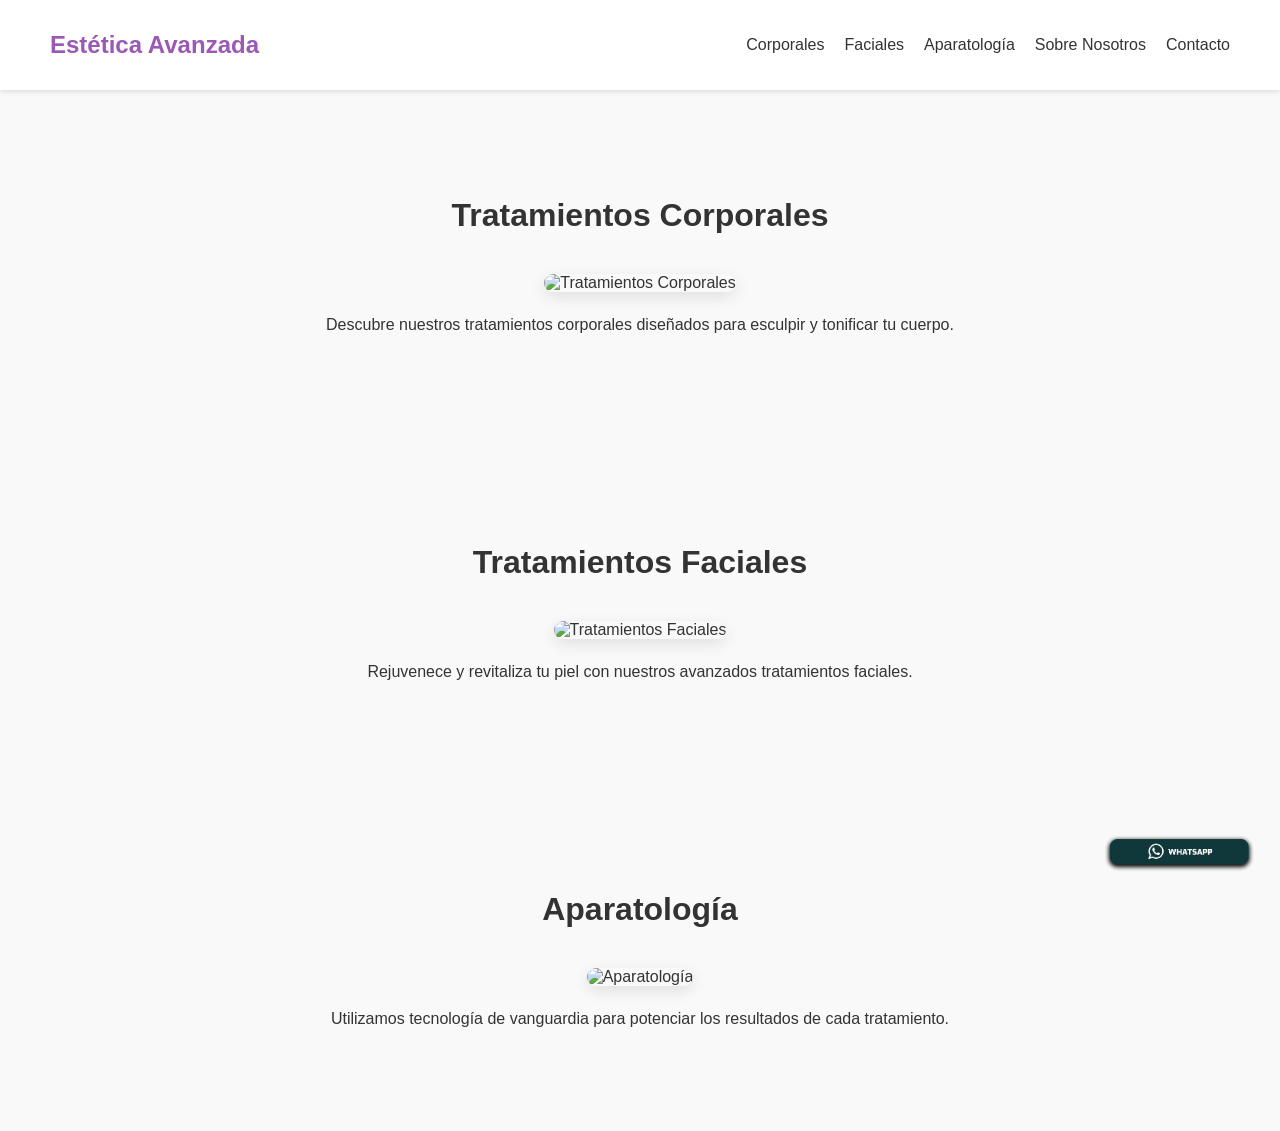
==== index.html @ 33330d05 "first commit" ====
<!DOCTYPE html>
<html lang="es">
<head>
    <meta charset="UTF-8">
    <meta name="viewport" content="width=device-width, initial-scale=1.0">
    <title>Centro de Estética Avanzada</title>
    <link rel="stylesheet" href="index.css">
    <link rel="stylesheet" href="https://cdnjs.cloudflare.com/ajax/libs/font-awesome/6.5.0/css/all.min.css">
    <link rel="stylesheet" href="https://unpkg.com/aos@2.3.1/dist/aos.css" />
</head>
<body>

    <!-- Menú de navegación -->
    <header>
        <div class="logo">Estética Avanzada</div>
        <nav>
            <ul class="nav-links">
                <li><a href="#corporales">Corporales</a></li>
                <li><a href="#faciales">Faciales</a></li>
                <li><a href="#aparatologia">Aparatología</a></li>
                <li><a href="sobrenosotros.html">Sobre Nosotros</a></li>
                <li><a href="contacto.html">Contacto</a></li>
            </ul>
            <div class="menu-icon">
                <i class="fas fa-spa"></i>
            </div>
        </nav>
    </header>

    <!-- Sección: Tratamientos Corporales -->
    <section id="corporales" data-aos="fade-up">
        <h2>Tratamientos Corporales</h2>
        <img src="img/Captura3.png" alt="Tratamientos Corporales">
        <p>Descubre nuestros tratamientos corporales diseñados para esculpir y tonificar tu cuerpo.</p>
    </section>

    <!-- Sección: Tratamientos Faciales -->
    <section id="faciales" data-aos="fade-up">
        <h2>Tratamientos Faciales</h2>
        <img src="img/Captura.png" alt="Tratamientos Faciales">
        <p>Rejuvenece y revitaliza tu piel con nuestros avanzados tratamientos faciales.</p>
    </section>

    <!-- Sección: Aparatología -->
    <section id="aparatologia" data-aos="fade-up">
        <h2>Aparatología</h2>
        <img src="img/Captura2.png" alt="Aparatología">
        <p>Utilizamos tecnología de vanguardia para potenciar los resultados de cada tratamiento.</p>
    </section>

    <!-- Botón flotante WhatsApp -->
    <a href="https://wa.me/1234567890" class="whatsapp-button" target="_blank">
        <img src="img/BOTON-WHATSAPP.webp" alt="WhatsApp">
    </a>

    <!-- Scripts -->
    <script src="script.js"></script>
    <script src="https://unpkg.com/aos@2.3.1/dist/aos.js"></script>
    <script>
      AOS.init();
    </script>

    <script>
    const menuIcon = document.querySelector('.menu-icon');
    const navLinks = document.querySelector('.nav-links');
    menuIcon.addEventListener('click', () => {
        navLinks.classList.toggle('active');
    });
    </script>
</body>
</html>
---- index.css ----
/* General */
body {
    margin: 0;
    font-family: 'Helvetica Neue', sans-serif;
    background-color: #f9f9f9;
    color: #333;
    scroll-behavior: smooth;
}

header {
    display: flex;
    justify-content: space-between;
    align-items: center;
    padding: 20px 50px;
    background-color: #fff;
    box-shadow: 0 2px 5px rgba(0,0,0,0.1);
    position: sticky;
    top: 0;
    z-index: 1000;
}

.logo {
    font-size: 1.5rem;
    font-weight: bold;
    color: #9b59b6;
}

nav ul {
    list-style: none;
    display: flex;
    gap: 20px;
}

nav a {
    text-decoration: none;
    color: #333;
    font-weight: 500;
    transition: color 0.3s;
}

nav a:hover {
    color: #9b59b6;
}

.menu-icon {
    display: none;
    font-size: 1.8rem;
    cursor: pointer;
    color: #9b59b6;
}

/* Secciones */
section {
    text-align: center;
    padding: 80px 20px;
}

section img {
    width: 80%;
    max-width: 600px;
    border-radius: 10px;
    margin-top: 20px;
    box-shadow: 0 5px 15px rgba(0,0,0,0.1);
}

section h2 {
    font-size: 2rem;
    margin-bottom: 20px;
}

section p {
    max-width: 700px;
    margin: 20px auto;
    line-height: 1.6;
}

/* Botón WhatsApp */
.whatsapp-button 
{
    width: 160px;
    height: auto;
    position: fixed;
    bottom: 20px;
    right: 20px;
    z-index: 1000;
    cursor: pointer;
      }
      


.whatsapp-button img {
    width: 100%;
    height: 100%;
    object-fit: cover;
    transition: transform 0.3s;
}

.whatsapp-button img:hover {
    transform: scale(1.1);
}

/* Responsive */
@media (max-width: 768px) {
    nav ul {
        display: none;
        flex-direction: column;
        position: absolute;
        top: 70px;
        right: 20px;
        background: #fff;
        box-shadow: 0 2px 10px rgba(0,0,0,0.2);
        padding: 20px;
    }
    nav ul.active {
        display: flex;
    }
    .menu-icon {
        display: block;
    }
}
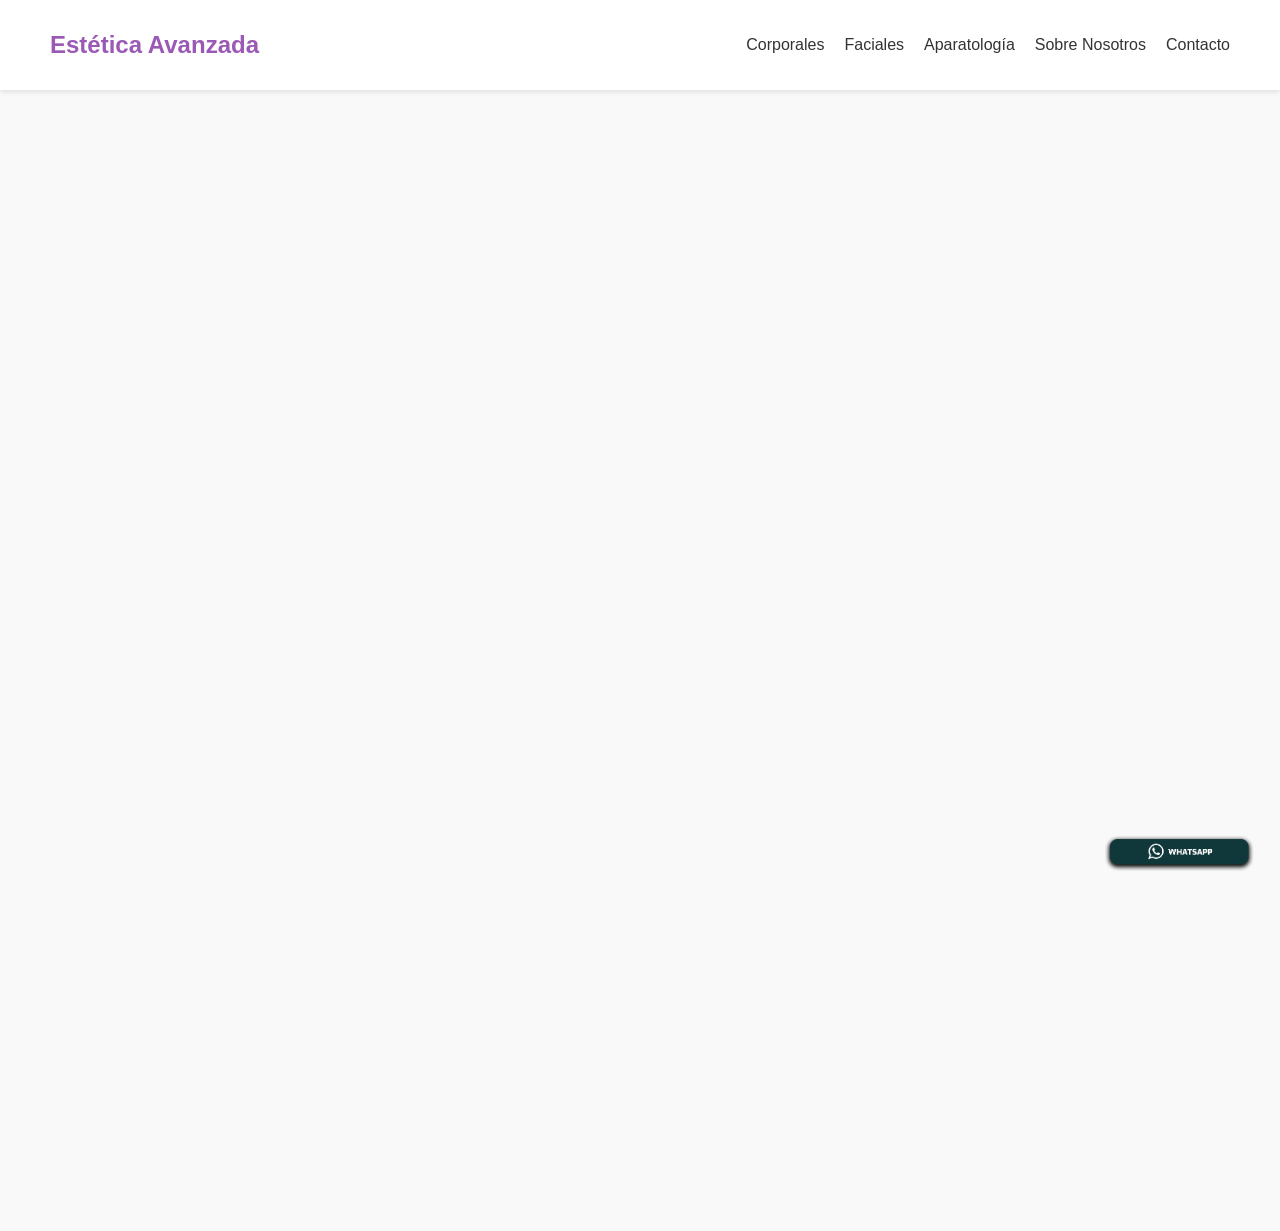
==== commit 4c90f0ab: "Primeir commit gh-pages" ====
--- a/index.html
+++ b/index.html
@@ -53,19 +53,5 @@
         <img src="img/BOTON-WHATSAPP.webp" alt="WhatsApp">
     </a>
 
-    <!-- Scripts -->
-    <script src="script.js"></script>
-    <script src="https://unpkg.com/aos@2.3.1/dist/aos.js"></script>
-    <script>
-      AOS.init();
-    </script>
-
-    <script>
-    const menuIcon = document.querySelector('.menu-icon');
-    const navLinks = document.querySelector('.nav-links');
-    menuIcon.addEventListener('click', () => {
-        navLinks.classList.toggle('active');
-    });
-    </script>
 </body>
 </html>
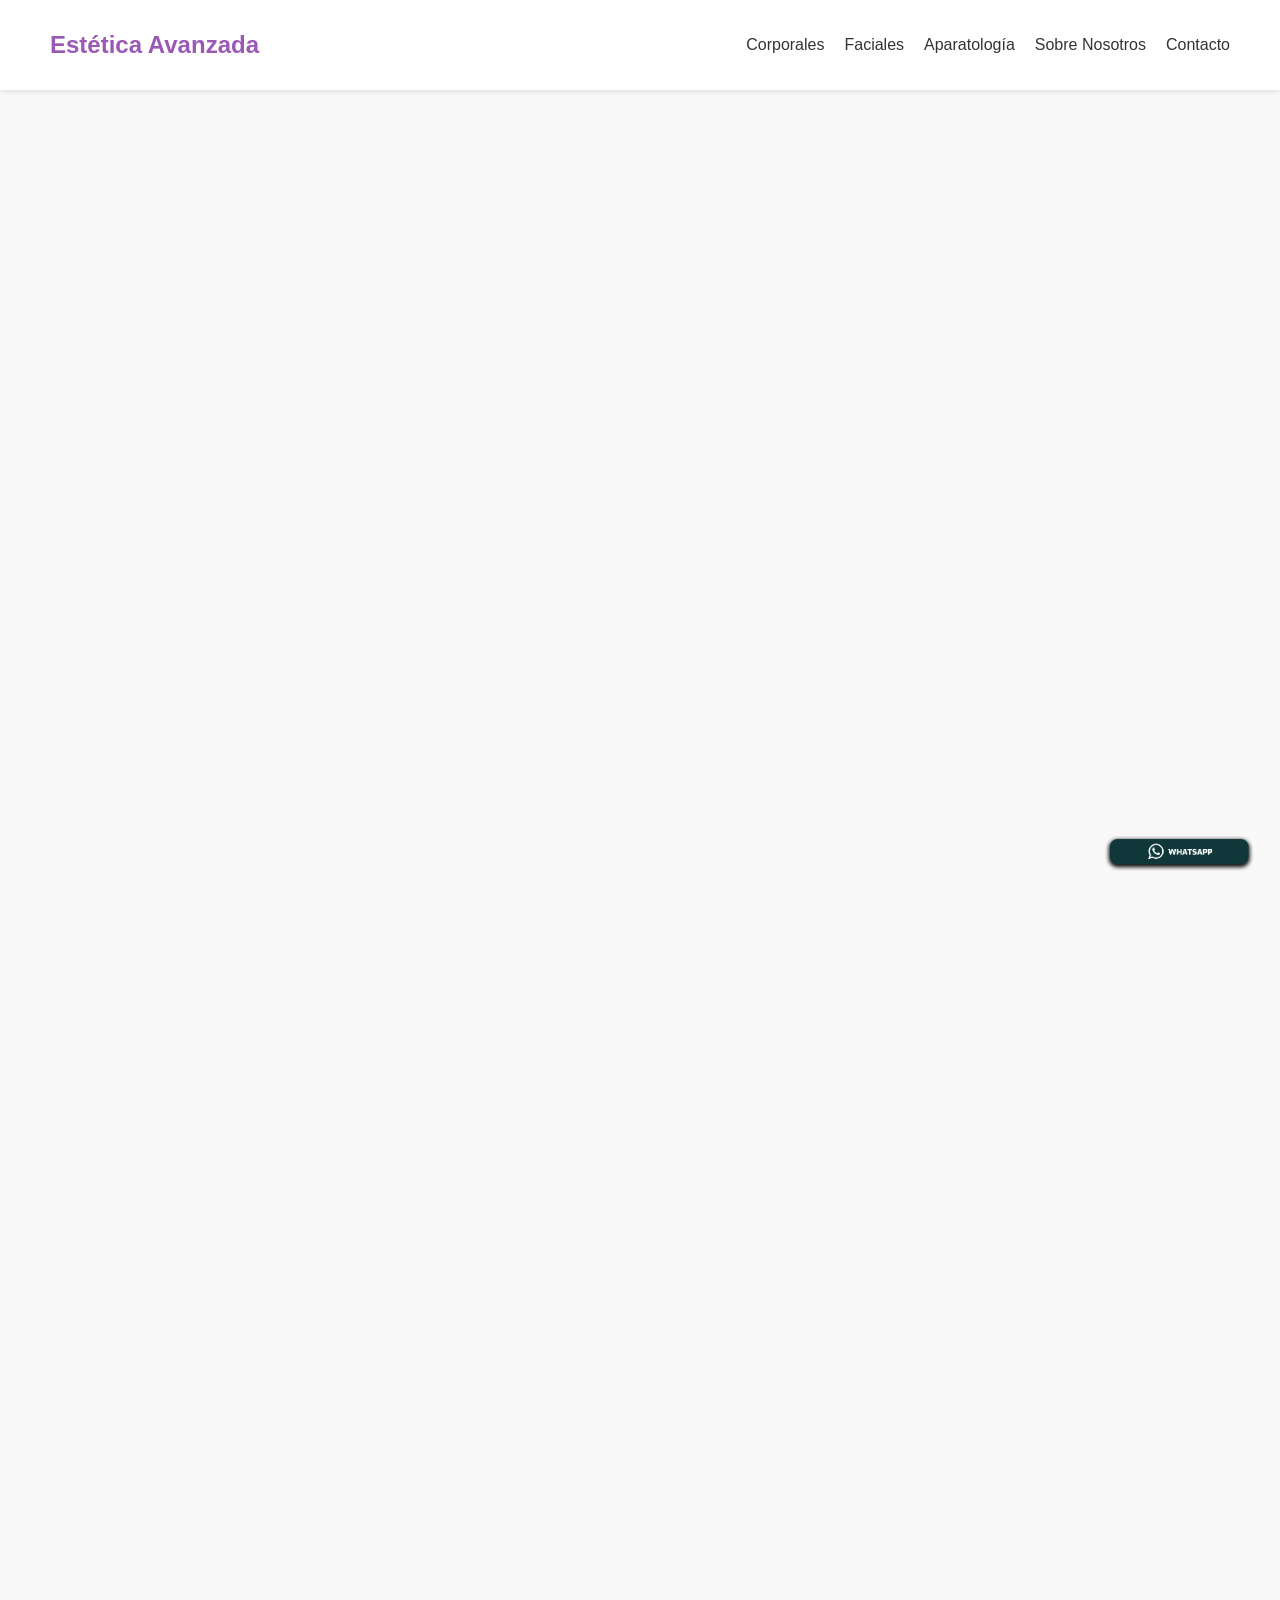
==== commit eb0d139a: "Corrijo ruta de imagen y estructura inicial de navegación" ====
--- a/index.html
+++ b/index.html
@@ -30,21 +30,21 @@
     <!-- Sección: Tratamientos Corporales -->
     <section id="corporales" data-aos="fade-up">
         <h2>Tratamientos Corporales</h2>
-        <img src="img/Captura3.png" alt="Tratamientos Corporales">
+        <img src="img/Captura3.PNG" alt="Tratamientos Corporales">
         <p>Descubre nuestros tratamientos corporales diseñados para esculpir y tonificar tu cuerpo.</p>
     </section>
 
     <!-- Sección: Tratamientos Faciales -->
     <section id="faciales" data-aos="fade-up">
         <h2>Tratamientos Faciales</h2>
-        <img src="img/Captura.png" alt="Tratamientos Faciales">
+        <img src="img/Captura.PNG" alt="Tratamientos Faciales">
         <p>Rejuvenece y revitaliza tu piel con nuestros avanzados tratamientos faciales.</p>
     </section>
 
     <!-- Sección: Aparatología -->
     <section id="aparatologia" data-aos="fade-up">
         <h2>Aparatología</h2>
-        <img src="img/Captura2.png" alt="Aparatología">
+        <img src="img/Captura2.PNG" alt="Aparatología">
         <p>Utilizamos tecnología de vanguardia para potenciar los resultados de cada tratamiento.</p>
     </section>
 
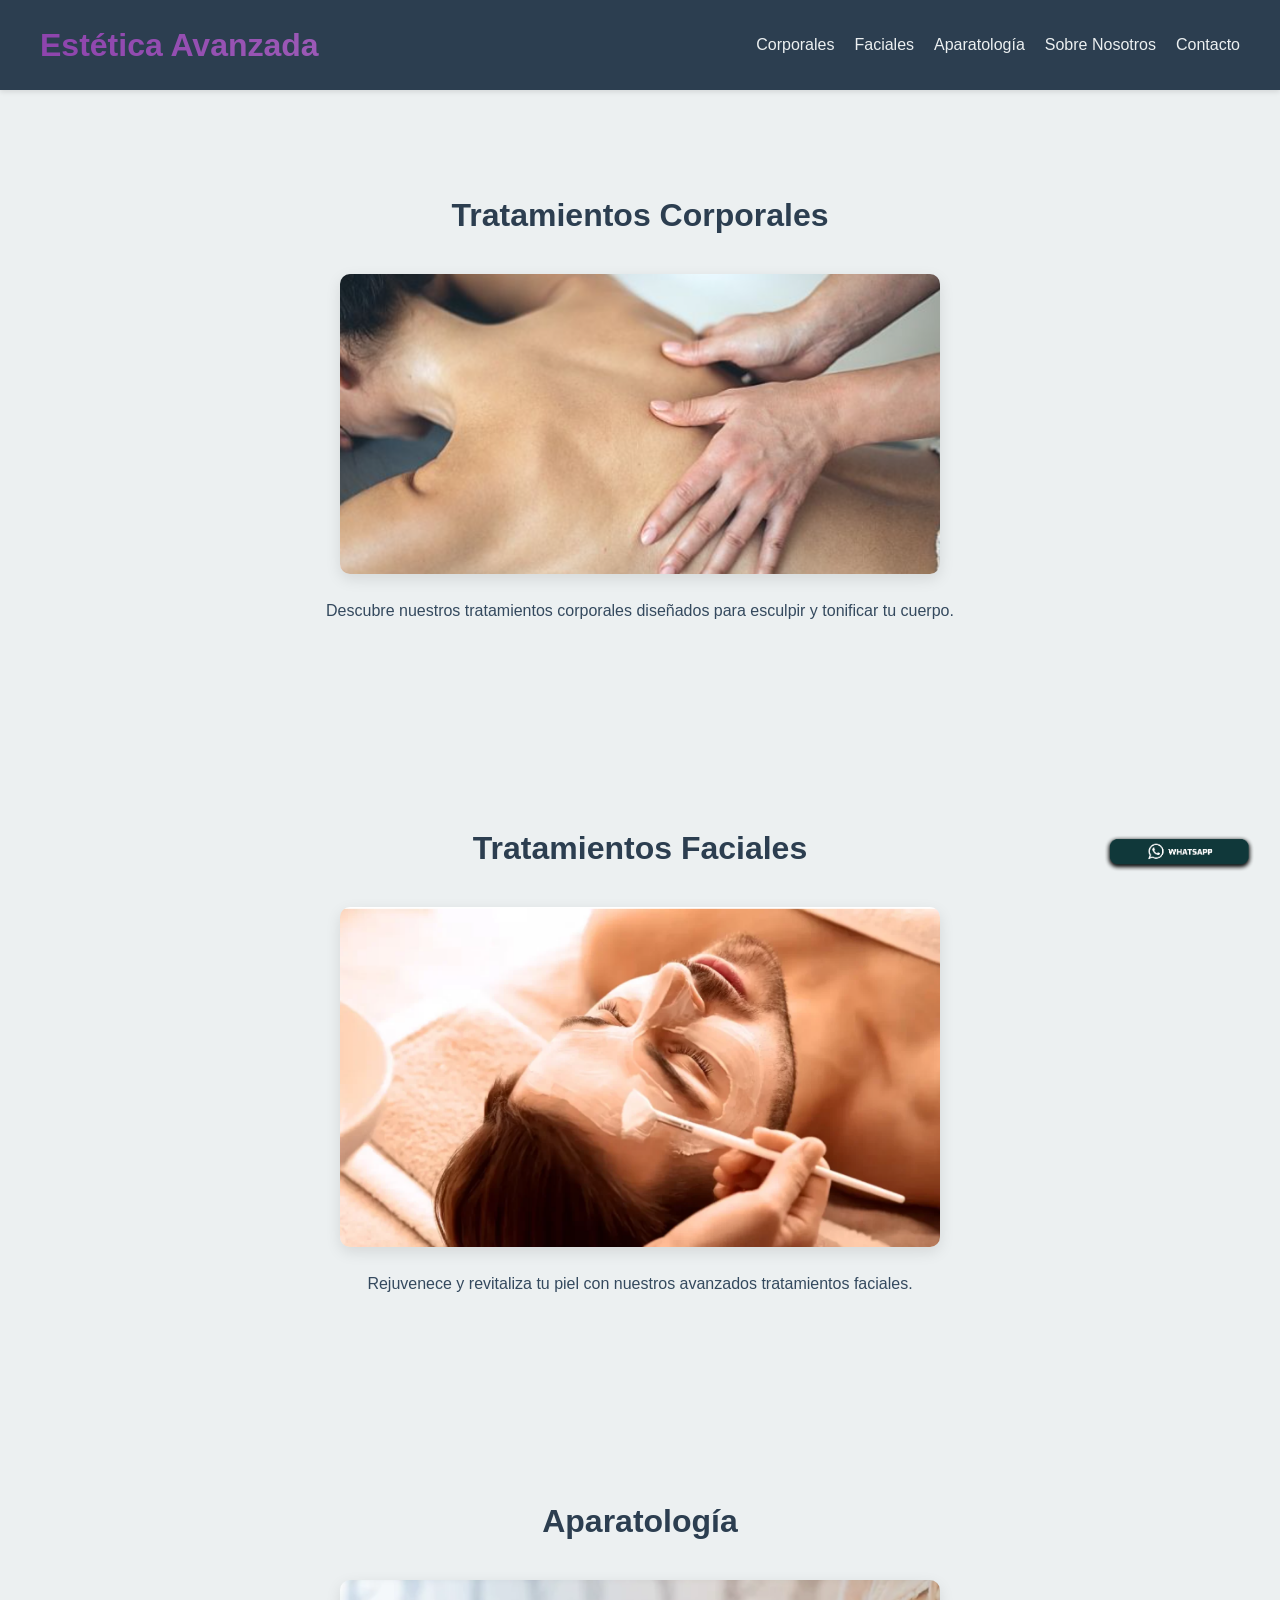
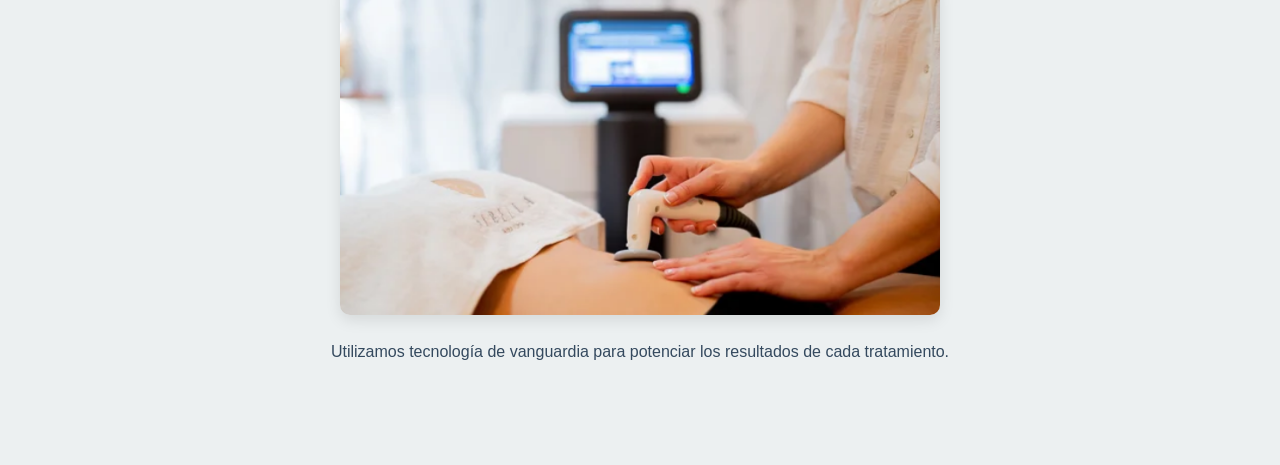
==== commit 7c9f5231: "Actualización de estilo y diseño" ====
--- a/index.html
+++ b/index.html
@@ -7,12 +7,17 @@
     <link rel="stylesheet" href="index.css">
     <link rel="stylesheet" href="https://cdnjs.cloudflare.com/ajax/libs/font-awesome/6.5.0/css/all.min.css">
     <link rel="stylesheet" href="https://unpkg.com/aos@2.3.1/dist/aos.css" />
+    <style>
+        html {
+            scroll-behavior: smooth; /* Desplazamiento suave */
+        }
+    </style>
 </head>
 <body>
 
     <!-- Menú de navegación -->
     <header>
-        <div class="logo">Estética Avanzada</div>
+        <a href="#" class="logo">Estética Avanzada</a>
         <nav>
             <ul class="nav-links">
                 <li><a href="#corporales">Corporales</a></li>
@@ -30,28 +35,33 @@
     <!-- Sección: Tratamientos Corporales -->
     <section id="corporales" data-aos="fade-up">
         <h2>Tratamientos Corporales</h2>
-        <img src="img/Captura3.PNG" alt="Tratamientos Corporales">
+        <img src="./img/Captura3.PNG" alt="Tratamientos Corporales">
         <p>Descubre nuestros tratamientos corporales diseñados para esculpir y tonificar tu cuerpo.</p>
     </section>
 
     <!-- Sección: Tratamientos Faciales -->
     <section id="faciales" data-aos="fade-up">
         <h2>Tratamientos Faciales</h2>
-        <img src="img/Captura.PNG" alt="Tratamientos Faciales">
+        <img src="./img/Captura.PNG" alt="Tratamientos Faciales">
         <p>Rejuvenece y revitaliza tu piel con nuestros avanzados tratamientos faciales.</p>
     </section>
 
     <!-- Sección: Aparatología -->
     <section id="aparatologia" data-aos="fade-up">
         <h2>Aparatología</h2>
-        <img src="img/Captura2.PNG" alt="Aparatología">
+        <img src="./img/Captura2.PNG" alt="Aparatología">
         <p>Utilizamos tecnología de vanguardia para potenciar los resultados de cada tratamiento.</p>
     </section>
 
     <!-- Botón flotante WhatsApp -->
     <a href="https://wa.me/1234567890" class="whatsapp-button" target="_blank">
-        <img src="img/BOTON-WHATSAPP.webp" alt="WhatsApp">
+        <img src="./img/BOTON-WHATSAPP.webp" alt="WhatsApp">
     </a>
+
+    <script src="https://unpkg.com/aos@2.3.1/dist/aos.js"></script>
+    <script>
+        AOS.init();
+    </script>
 
 </body>
 </html>
--- a/index.css
+++ b/index.css
@@ -2,7 +2,7 @@
 body {
     margin: 0;
     font-family: 'Helvetica Neue', sans-serif;
-    background-color: #f9f9f9;
+    background-color: #f0f0f0;  /* Gris claro */
     color: #333;
     scroll-behavior: smooth;
 }
@@ -11,8 +11,8 @@
     display: flex;
     justify-content: space-between;
     align-items: center;
-    padding: 20px 50px;
-    background-color: #fff;
+    padding: 20px 40px;
+    background-color: #2c3e50;  /* Gris oscuro elegante */
     box-shadow: 0 2px 5px rgba(0,0,0,0.1);
     position: sticky;
     top: 0;
@@ -20,39 +20,55 @@
 }
 
 .logo {
-    font-size: 1.5rem;
+    font-size: 2rem;
     font-weight: bold;
-    color: #9b59b6;
+    background: linear-gradient(90deg, #8e44ad, #9b59b6);  /* Degradado morado */
+    -webkit-background-clip: text;
+    -webkit-text-fill-color: transparent;
+    transition: transform 0.3s, text-shadow 0.3s;
+    text-decoration: none;
+    animation: fadeInLogo 1s ease-out;
 }
 
-nav ul {
+.logo:hover {
+    transform: scale(1.05);
+    text-shadow: 0 2px 10px rgba(175, 172, 176, 0.5);
+}
+
+nav {
+    position: relative;
+}
+
+.nav-links {
     list-style: none;
     display: flex;
     gap: 20px;
 }
 
-nav a {
+.nav-links li a {
     text-decoration: none;
-    color: #333;
+    color: #ecf0f1;  /* Blanco roto */
     font-weight: 500;
     transition: color 0.3s;
 }
 
-nav a:hover {
-    color: #9b59b6;
+.nav-links li a:hover {
+    color: white;  /* Color morado elegante al pasar el mouse */
 }
 
 .menu-icon {
     display: none;
     font-size: 1.8rem;
     cursor: pointer;
-    color: #9b59b6;
+    color: #ecf0f1;  /* Blanco roto */
 }
 
 /* Secciones */
 section {
     text-align: center;
     padding: 80px 20px;
+    background-color: #ecf0f1;  /* Blanco roto para las secciones */
+    animation: fadeIn 1s ease-in;
 }
 
 section img {
@@ -66,17 +82,18 @@
 section h2 {
     font-size: 2rem;
     margin-bottom: 20px;
+    color: #2c3e50;  /* Gris oscuro para los encabezados */
 }
 
 section p {
     max-width: 700px;
     margin: 20px auto;
     line-height: 1.6;
+    color: #34495e;  /* Gris medio */
 }
 
 /* Botón WhatsApp */
-.whatsapp-button 
-{
+.whatsapp-button {
     width: 160px;
     height: auto;
     position: fixed;
@@ -84,9 +101,7 @@
     right: 20px;
     z-index: 1000;
     cursor: pointer;
-      }
-      
-
+}
 
 .whatsapp-button img {
     width: 100%;
@@ -99,21 +114,36 @@
     transform: scale(1.1);
 }
 
+/* Animaciones personalizadas */
+@keyframes fadeIn {
+    from { opacity: 0; transform: translateY(20px); }
+    to { opacity: 1; transform: translateY(0); }
+}
+
+@keyframes fadeInLogo {
+    from { opacity: 0; transform: translateX(-20px); }
+    to { opacity: 1; transform: translateX(0); }
+}
+
 /* Responsive */
 @media (max-width: 768px) {
-    nav ul {
+    .nav-links {
         display: none;
         flex-direction: column;
+        background: #fff;
         position: absolute;
-        top: 70px;
-        right: 20px;
-        background: #fff;
-        box-shadow: 0 2px 10px rgba(0,0,0,0.2);
+        top: 60px;
+        right: 0;
+        width: 200px;
         padding: 20px;
+        box-shadow: 0 2px 10px rgba(0,0,0,0.15);
+        border-radius: 8px;
     }
-    nav ul.active {
+
+    .nav-links.active {
         display: flex;
     }
+
     .menu-icon {
         display: block;
     }
